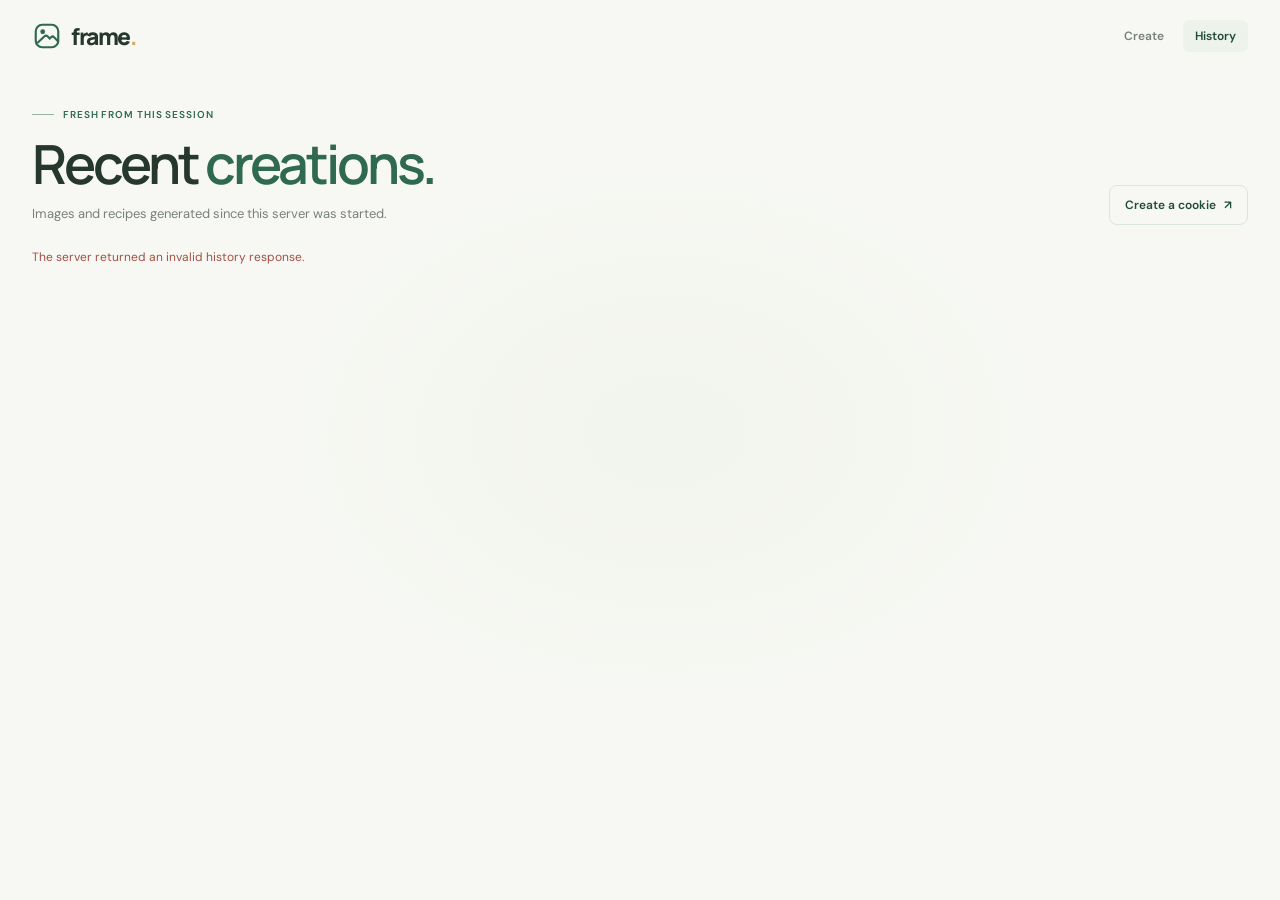
==== history.html @ d11d6817 "added a history page" ====
<!doctype html>
<html lang="en">
  <head>
    <meta charset="UTF-8" />
    <meta name="viewport" content="width=device-width, initial-scale=1.0" />
    <meta name="description" content="View images and cookie recipes generated during this server session." />
    <title>Recent creations - Image to Cookie</title>
    <link rel="preconnect" href="https://fonts.googleapis.com" />
    <link rel="preconnect" href="https://fonts.gstatic.com" crossorigin />
    <link
      href="https://fonts.googleapis.com/css2?family=DM+Sans:wght@400;500;600;700&family=Manrope:wght@400;500;600;700;800&display=swap"
      rel="stylesheet"
    />
    <link rel="stylesheet" href="/styles.css" />
    <script src="/recipe.js" defer></script>
    <script src="/history.js" defer></script>
  </head>
  <body>
    <header class="site-header">
      <a class="brand" href="/" aria-label="Image to Cookie home">
        <span class="brand-mark" aria-hidden="true">
          <svg viewBox="0 0 28 28" fill="none">
            <rect x="3.5" y="3.5" width="21" height="21" rx="6" stroke="currentColor" stroke-width="2" />
            <circle cx="10" cy="10" r="2.25" fill="currentColor" />
            <path d="m5.5 20 6.2-5.8a2 2 0 0 1 2.8.1l2 2 1.3-1.2a2 2 0 0 1 2.8.1l3.9 3.9" stroke="currentColor" stroke-width="2" stroke-linecap="round" />
          </svg>
        </span>
        <span>frame<span class="brand-period">.</span></span>
      </a>
      <nav class="site-nav" aria-label="Main navigation">
        <a class="site-nav-link" href="/">Create</a>
        <a class="site-nav-link site-nav-link-active" href="/history" aria-current="page">History</a>
      </nav>
    </header>

    <main class="history-main">
      <div class="history-title-row">
        <div>
          <p class="history-eyebrow"><span class="eyebrow-line"></span> Fresh from this session</p>
          <h1>Recent <span>creations.</span></h1>
          <p class="history-intro">Images and recipes generated since this server was started.</p>
        </div>
        <a class="new-image-link" href="/">Create a cookie <span aria-hidden="true">↗</span></a>
      </div>

      <p class="history-message" id="history-message" role="status" aria-live="polite">Loading your creations…</p>
      <div class="history-grid" id="history-grid"></div>
    </main>
  </body>
</html>
---- styles.css ----
:root {
  color-scheme: light;
  font-family: "DM Sans", sans-serif;
  color: #26372f;
  background: #f7f8f4;
  font-synthesis: none;
  text-rendering: optimizeLegibility;
  -webkit-font-smoothing: antialiased;
  -moz-osx-font-smoothing: grayscale;
  font-optical-sizing: auto;
  font-weight: 400;

  --green: #2f694f;
  --green-dark: #214c39;
  --ink: #26372f;
  --muted: #858c84;
  --line: #e8ebe4;
}

* {
  box-sizing: border-box;
}

body {
  min-width: 320px;
  min-height: 100vh;
  margin: 0;
  display: flex;
  flex-direction: column;
  background:
    radial-gradient(ellipse at 52% 48%, rgba(232, 239, 224, 0.4), transparent 48%),
    #f7f8f4;
}

button,
a {
  font: inherit;
}

.site-header,
.site-footer {
  display: flex;
  align-items: center;
  justify-content: space-between;
  width: min(100% - 64px, 1440px);
  margin: 0 auto;
}

.site-header {
  min-height: 72px;
}

.site-nav {
  display: flex;
  align-items: center;
  gap: 7px;
}

.site-nav-link {
  padding: 8px 12px;
  border-radius: 7px;
  color: #788179;
  font-size: 12px;
  font-weight: 600;
  text-decoration: none;
  transition: background 160ms ease, color 160ms ease;
}

.site-nav-link:hover,
.site-nav-link-active {
  background: #edf2eb;
  color: var(--green-dark);
}

.brand {
  display: inline-flex;
  align-items: center;
  gap: 9px;
  color: var(--ink);
  font-family: "Manrope", sans-serif;
  font-size: 23px;
  font-weight: 800;
  letter-spacing: -1.4px;
  text-decoration: none;
}

.brand-mark {
  display: flex;
  width: 30px;
  height: 30px;
  color: var(--green);
}

.brand-mark svg {
  width: 100%;
  height: 100%;
}

.brand-period {
  color: #d7a968;
}

.header-note {
  display: inline-flex;
  align-items: center;
  gap: 8px;
  color: #788179;
  font-size: 12px;
  letter-spacing: 0.01em;
}

.status-dot {
  width: 7px;
  height: 7px;
  border-radius: 50%;
  background: #77a37e;
  box-shadow: 0 0 0 3px rgba(119, 163, 126, 0.12);
}

.page-main {
  position: relative;
  display: block;
  flex: 1;
  width: min(100% - 64px, 1280px);
  margin: 0 auto;
  padding: 28px 0 40px;
}

.upload-card {
  width: 100%;
  margin: 0;
}

.upload-layout {
  display: grid;
  grid-template-columns: minmax(0, 0.92fr) minmax(0, 1.08fr);
  align-items: start;
  gap: 24px;
}

.upload-column,
.result-column {
  min-width: 0;
}

.eyebrow {
  display: flex;
  align-items: center;
  gap: 10px;
  margin-bottom: 17px;
  color: var(--green);
  font-size: 11px;
  font-weight: 600;
  letter-spacing: 0.09em;
  text-transform: uppercase;
}

.eyebrow-line {
  width: 22px;
  height: 1px;
  background: #9ab29a;
}

h1,
.side-note-title {
  font-family: "Manrope", sans-serif;
}

h1 {
  margin: 0;
  color: #26372f;
  font-size: clamp(41px, 5.2vw, 59px);
  font-weight: 600;
  letter-spacing: -3.1px;
  line-height: 1.12;
}

h1 span {
  color: var(--green);
}

.intro {
  max-width: 440px;
  margin: 17px 0 28px;
  color: #79817a;
  font-size: 14px;
  line-height: 1.75;
}

.dropzone {
  position: relative;
  display: flex;
  min-height: 265px;
  align-items: center;
  justify-content: center;
  overflow: hidden;
  border: 1px dashed #cbd4c9;
  border-radius: 13px;
  background: rgba(255, 255, 255, 0.61);
  cursor: pointer;
  transition: border-color 160ms ease, background 160ms ease, box-shadow 160ms ease;
}

.dropzone:hover,
.dropzone:focus-visible,
.dropzone.is-dragging {
  border-color: #6b9676;
  background: #fbfcf9;
  box-shadow: 0 0 0 4px rgba(78, 126, 91, 0.07);
  outline: none;
}

.file-input {
  display: none;
}

.dropzone-content {
  display: flex;
  align-items: center;
  flex-direction: column;
  padding: 24px 16px;
  text-align: center;
  pointer-events: none;
}

.upload-icon {
  display: grid;
  width: 53px;
  height: 53px;
  place-items: center;
  margin-bottom: 15px;
  border: 1px solid #e8ece5;
  border-radius: 15px;
  background: #f7f9f5;
  color: var(--green);
}

.upload-icon svg {
  width: 27px;
  height: 27px;
}

.dropzone h2 {
  margin: 0;
  color: #34443a;
  font-family: "Manrope", sans-serif;
  font-size: 16px;
  font-weight: 700;
  letter-spacing: -0.25px;
}

.dropzone-content > p {
  margin: 7px 0 19px;
  color: #90978f;
  font-size: 12px;
}

.browse-link {
  color: var(--green);
  font-weight: 700;
  text-decoration: underline;
  text-decoration-color: #b6c8b8;
  text-underline-offset: 3px;
}

.file-specs {
  display: flex;
  align-items: center;
  gap: 11px;
  color: #8d948c;
  font-size: 10px;
}

.spec-check {
  margin-right: 3px;
  color: #699575;
  font-weight: 700;
}

.spec-divider {
  width: 3px;
  height: 3px;
  border-radius: 50%;
  background: #c4cbc1;
}

.preview-state {
  position: absolute;
  inset: 0;
  background: #edf0eb;
}

.preview-state[hidden],
.file-details[hidden],
.error-message[hidden] {
  display: none;
}

.preview-state img {
  display: block;
  width: 100%;
  height: 100%;
  object-fit: contain;
}

.recipe-panel {
  margin-top: 0;
  padding: 20px 22px;
  border: 1px solid #e5eae1;
  border-radius: 11px;
  background: rgba(255, 255, 255, 0.72);
}

.recipe-panel[hidden] {
  display: none;
}

.recipe-heading {
  display: flex;
  align-items: center;
  gap: 9px;
}

.cookiefied-image {
  display: block;
  width: 100%;
  max-height: 360px;
  margin-bottom: 20px;
  border-radius: 8px;
  background: #edf0eb;
  object-fit: contain;
}

.cookiefied-image[hidden] {
  display: none;
}

.recipe-heading h2 {
  margin: 0;
  color: #34443a;
  font-family: "Manrope", sans-serif;
  font-size: 15px;
  font-weight: 700;
  letter-spacing: -0.3px;
}

.recipe-loading {
  display: flex;
  align-items: center;
  gap: 11px;
  margin-top: 15px;
  color: #788179;
  font-size: 12px;
  line-height: 1.7;
}

.recipe-loading[hidden],
.recipe-text[hidden] {
  display: none;
}

.loading-spinner {
  width: 18px;
  height: 18px;
  flex: 0 0 auto;
  border: 2px solid #dce6dc;
  border-top-color: var(--green);
  border-radius: 50%;
  animation: recipe-spinner 800ms linear infinite;
}

@keyframes recipe-spinner {
  to {
    transform: rotate(360deg);
  }
}

@media (prefers-reduced-motion: reduce) {
  .loading-spinner {
    animation-duration: 2s;
  }
}

.recipe-text {
  margin: 13px 0 0;
  color: #68746a;
  font-size: 12px;
  line-height: 1.75;
}

.recipe-text > :first-child {
  margin-top: 0;
}

.recipe-text > :last-child {
  margin-bottom: 0;
}

.recipe-text h3,
.recipe-text h4 {
  color: #34443a;
  font-family: "Manrope", sans-serif;
  font-weight: 700;
  line-height: 1.4;
}

.recipe-text h3 {
  margin: 22px 0 9px;
  padding-bottom: 7px;
  border-bottom: 1px solid #edf0ea;
  font-size: 15px;
}

.recipe-text h4 {
  margin: 16px 0 6px;
  font-size: 13px;
}

.recipe-text p {
  margin: 9px 0;
}

.recipe-text ul,
.recipe-text ol {
  display: grid;
  gap: 8px;
  margin: 10px 0 16px;
  padding-left: 22px;
}

.recipe-text ul {
  list-style: disc;
}

.recipe-text ol {
  list-style: decimal;
}

.recipe-text li {
  padding-left: 3px;
}

.recipe-text li::marker {
  color: #729276;
  font-weight: 700;
}

.recipe-text strong {
  color: #425248;
  font-weight: 700;
}

.recipe-text code {
  padding: 2px 5px;
  border-radius: 4px;
  background: #f0f3ee;
  color: #425248;
  font-family: Consolas, monospace;
  font-size: 0.92em;
}

.recipe-text hr {
  height: 1px;
  margin: 16px 0;
  border: 0;
  background: #edf0ea;
}

.history-main {
  width: min(100% - 64px, 1280px);
  flex: 1;
  margin: 0 auto;
  padding: 36px 0 56px;
}

.history-title-row {
  display: flex;
  align-items: flex-end;
  justify-content: space-between;
  gap: 24px;
  margin-bottom: 24px;
}

.history-eyebrow {
  display: flex;
  align-items: center;
  gap: 9px;
  margin: 0 0 12px;
  color: var(--green);
  font-size: 10px;
  font-weight: 600;
  letter-spacing: 0.09em;
  text-transform: uppercase;
}

.history-title-row h1 {
  font-size: clamp(38px, 5vw, 54px);
}

.history-title-row h1 span {
  color: var(--green);
}

.history-intro {
  margin: 11px 0 0;
  color: #79817a;
  font-size: 13px;
  line-height: 1.6;
}

.new-image-link {
  display: inline-flex;
  flex: 0 0 auto;
  align-items: center;
  gap: 8px;
  padding: 11px 15px;
  border: 1px solid #dce5da;
  border-radius: 8px;
  color: var(--green-dark);
  font-size: 12px;
  font-weight: 600;
  text-decoration: none;
  transition: background 160ms ease, border-color 160ms ease;
}

.new-image-link:hover {
  border-color: #b8cbb8;
  background: #edf2eb;
}

.history-message {
  margin: 0 0 16px;
  color: #818a80;
  font-size: 12px;
}

.history-message-error {
  color: #a34f43;
}

.history-grid {
  display: grid;
  grid-template-columns: repeat(auto-fit, minmax(min(100%, 400px), 1fr));
  align-items: start;
  gap: 20px;
}

.history-card {
  overflow: hidden;
  border: 1px solid #e5eae1;
  border-radius: 12px;
  background: rgba(255, 255, 255, 0.78);
  box-shadow: 0 4px 16px rgba(38, 55, 47, 0.035);
}

.history-image {
  display: block;
  width: 100%;
  height: 250px;
  border-bottom: 1px solid #edf0ea;
  background: #edf0eb;
  object-fit: contain;
}

.history-image-unavailable {
  object-fit: contain;
}

.history-card-content {
  padding: 17px 20px 20px;
}

.history-date {
  margin: 0 0 13px;
  color: #899187;
  font-size: 10px;
}

.history-recipe {
  margin-top: 0;
}

.preview-overlay {
  position: absolute;
  right: 12px;
  bottom: 12px;
  left: 12px;
  display: flex;
  align-items: center;
  justify-content: space-between;
  gap: 12px;
  padding: 10px 11px;
  border: 1px solid rgba(255, 255, 255, 0.75);
  border-radius: 9px;
  background: rgba(255, 255, 255, 0.92);
  box-shadow: 0 3px 12px rgba(32, 47, 37, 0.07);
}

.preview-label {
  display: inline-flex;
  align-items: center;
  gap: 7px;
  color: #425248;
  font-size: 11px;
  font-weight: 600;
}

.preview-check {
  display: grid;
  width: 17px;
  height: 17px;
  place-items: center;
  border-radius: 50%;
  background: #e6f1e6;
  color: #4f8058;
  font-size: 10px;
}

.change-button,
.remove-button,
.upload-button,
.reset-button {
  border: 0;
  cursor: pointer;
  font-size: 11px;
  font-weight: 600;
}

.change-button {
  background: transparent;
  color: var(--green);
  padding: 5px 7px;
  border-radius: 5px;
}

.change-button:hover {
  background: #eff4ed;
}

.file-details {
  display: flex;
  align-items: center;
  gap: 10px;
  margin: 12px 1px 0;
}

.file-details-icon {
  display: grid;
  width: 34px;
  height: 34px;
  flex: 0 0 auto;
  place-items: center;
  border: 1px solid #e8ece5;
  border-radius: 8px;
  background: #fff;
  color: #749179;
}

.file-details-icon svg {
  width: 19px;
  height: 19px;
}

.file-details-text {
  display: flex;
  min-width: 0;
  flex: 1;
  flex-direction: column;
  gap: 2px;
  color: #8c948c;
  font-size: 10px;
}

.file-details-text strong {
  overflow: hidden;
  color: #435148;
  font-size: 11px;
  font-weight: 600;
  text-overflow: ellipsis;
  white-space: nowrap;
}

.remove-button {
  padding: 6px;
  background: transparent;
  color: #898f89;
}

.remove-button:hover {
  color: #9b4e45;
}

.upload-button {
  width: 100%;
  min-height: 42px;
  margin-top: 13px;
  border-radius: 8px;
  background: var(--green);
  color: #fff;
  transition: background 160ms ease, opacity 160ms ease;
}

.reset-button {
  display: block;
  margin: 10px auto 0;
  padding: 7px 12px;
  border-radius: 6px;
  background: transparent;
  color: #788179;
}

.reset-button:hover:not(:disabled) {
  background: #edf1eb;
  color: var(--green-dark);
}

.reset-button:disabled {
  cursor: wait;
}

.upload-button:hover:not(:disabled) {
  background: var(--green-dark);
}

.upload-button:disabled {
  cursor: wait;
  opacity: 0.7;
}

.upload-button[hidden],
.reset-button[hidden],
.upload-status[hidden] {
  display: none;
}

.upload-status {
  margin: 10px 2px 0;
  color: var(--green);
  font-size: 12px;
}

.error-message {
  margin: 10px 2px 0;
  color: #a34f43;
  font-size: 12px;
}

.privacy-note {
  display: flex;
  align-items: center;
  justify-content: center;
  gap: 7px;
  margin-top: 19px;
  color: #929890;
  font-size: 10px;
}

.privacy-note svg {
  width: 15px;
  height: 15px;
  flex: 0 0 auto;
  color: #8a9d89;
}

.side-note {
  position: absolute;
  top: 50%;
  right: 8px;
  display: flex;
  width: 180px;
  height: 290px;
  flex-direction: column;
  justify-content: space-between;
  padding: 23px 0 19px 21px;
  border-left: 1px solid #e1e6dc;
  transform: translateY(-39%);
}

.side-note-index {
  display: flex;
  align-items: center;
  gap: 8px;
  color: #818a80;
  font-size: 10px;
  letter-spacing: 0.08em;
}

.side-note-index span {
  width: 19px;
  height: 1px;
  background: #c3cbbf;
}

.side-note-title {
  margin: 0;
  color: #657367;
  font-size: 18px;
  font-weight: 500;
  letter-spacing: -0.55px;
  line-height: 1.55;
}

.side-note-bottom {
  display: flex;
  align-items: center;
  gap: 8px;
  color: #8b938a;
  font-size: 10px;
}

.tiny-sparkle {
  color: #c09a5f;
  font-size: 15px;
}

.site-footer {
  min-height: 67px;
  border-top: 1px solid #e8ebe4;
  color: #979d95;
  font-size: 10px;
}

.footer-right {
  display: inline-flex;
  align-items: center;
  gap: 7px;
}

.footer-right span {
  color: #79917a;
  font-size: 12px;
}

@media (max-width: 800px) {
  .site-header,
  .site-footer {
    width: calc(100% - 40px);
  }

  .page-main {
    width: calc(100% - 40px);
    padding-top: 24px;
    padding-bottom: 32px;
  }

  .history-main {
    width: calc(100% - 40px);
    padding: 28px 0 40px;
  }

  .upload-layout {
    grid-template-columns: minmax(0, 1fr);
    gap: 20px;
  }

  .side-note {
    display: none;
  }
}

@media (max-width: 480px) {
  .site-header {
    min-height: 76px;
  }

  .site-header,
  .site-footer {
    width: calc(100% - 36px);
  }

  .header-note {
    font-size: 10px;
  }

  .page-main {
    width: calc(100% - 36px);
    padding: 20px 0 28px;
  }

  .history-main {
    width: calc(100% - 36px);
    padding: 24px 0 32px;
  }

  .history-title-row {
    align-items: flex-start;
    flex-direction: column;
    gap: 16px;
  }

  .history-image {
    height: 210px;
  }

  .eyebrow {
    margin-bottom: 14px;
    font-size: 9px;
  }

  h1 {
    font-size: clamp(40px, 11vw, 52px);
    letter-spacing: -2.5px;
  }

  .intro {
    margin-top: 13px;
    margin-bottom: 22px;
    font-size: 13px;
  }

  .dropzone {
    min-height: 245px;
  }

  .privacy-note {
    align-items: flex-start;
    font-size: 9px;
  }

  .site-footer {
    min-height: 59px;
    font-size: 9px;
  }

  .footer-right {
    gap: 4px;
  }
}
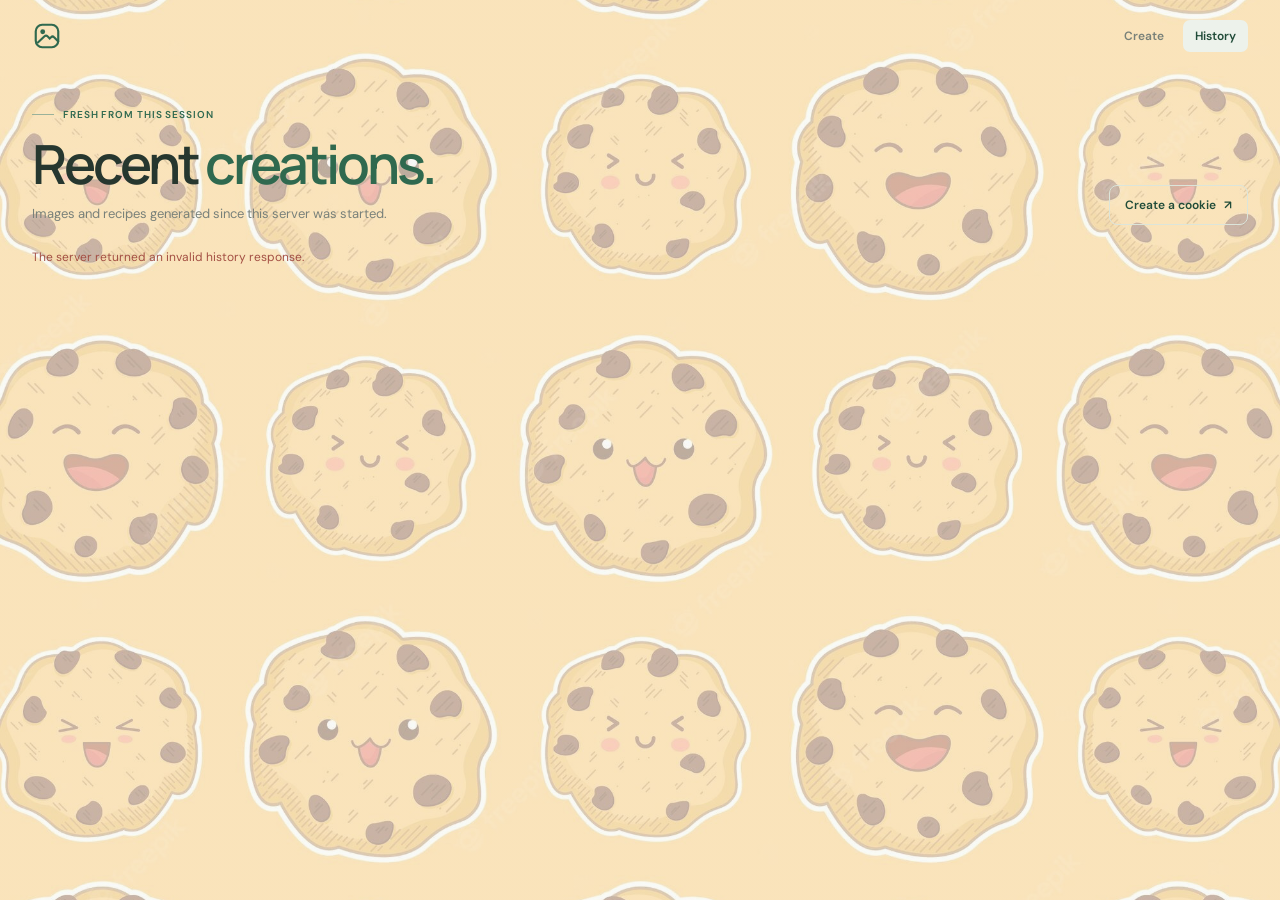
==== commit d49ef9e3: "added a background" ====
--- a/history.html
+++ b/history.html
@@ -25,7 +25,6 @@
             <path d="m5.5 20 6.2-5.8a2 2 0 0 1 2.8.1l2 2 1.3-1.2a2 2 0 0 1 2.8.1l3.9 3.9" stroke="currentColor" stroke-width="2" stroke-linecap="round" />
           </svg>
         </span>
-        <span>frame<span class="brand-period">.</span></span>
       </a>
       <nav class="site-nav" aria-label="Main navigation">
         <a class="site-nav-link" href="/">Create</a>
--- a/styles.css
+++ b/styles.css
@@ -28,7 +28,8 @@
   display: flex;
   flex-direction: column;
   background:
-    radial-gradient(ellipse at 52% 48%, rgba(232, 239, 224, 0.4), transparent 48%),
+    linear-gradient(rgba(247, 248, 244, 0.64), rgba(247, 248, 244, 0.64)),
+    url("/assets/cartoon-cookie.jpg") center / cover fixed,
     #f7f8f4;
 }
 
